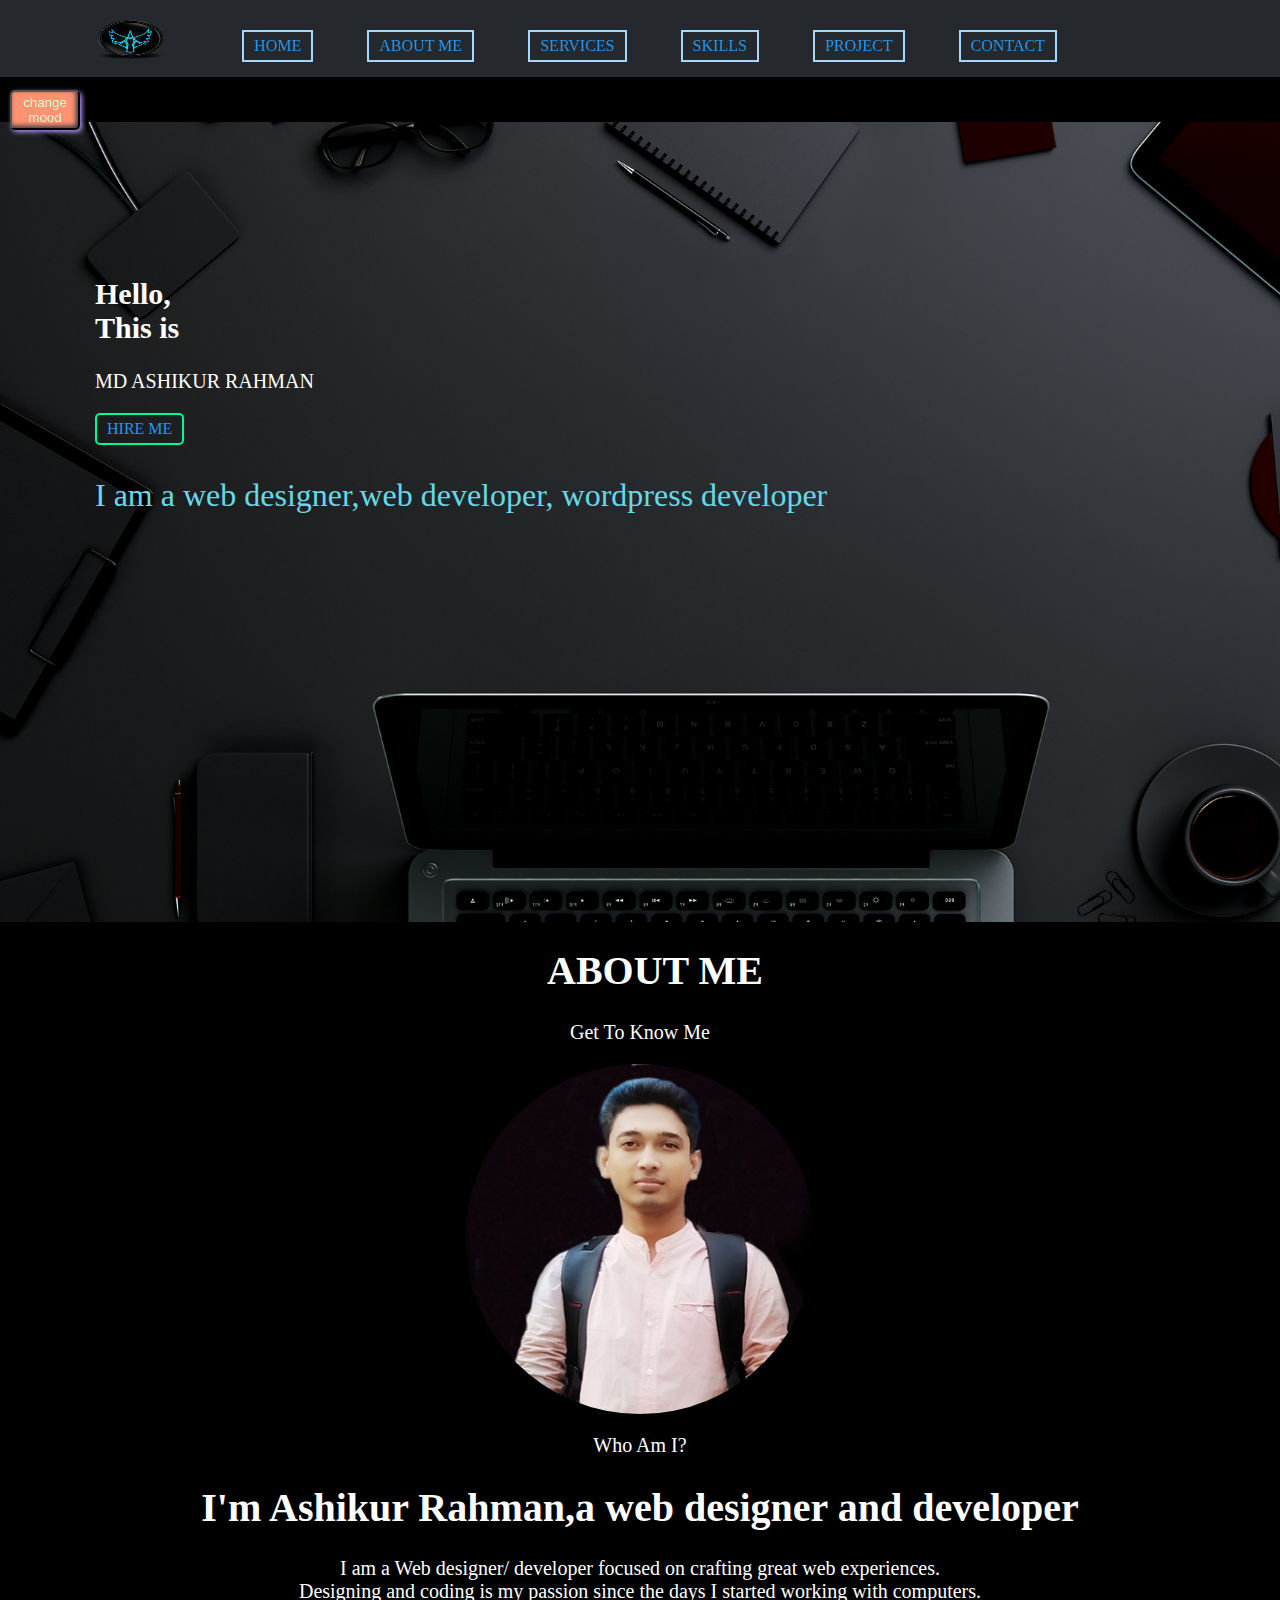
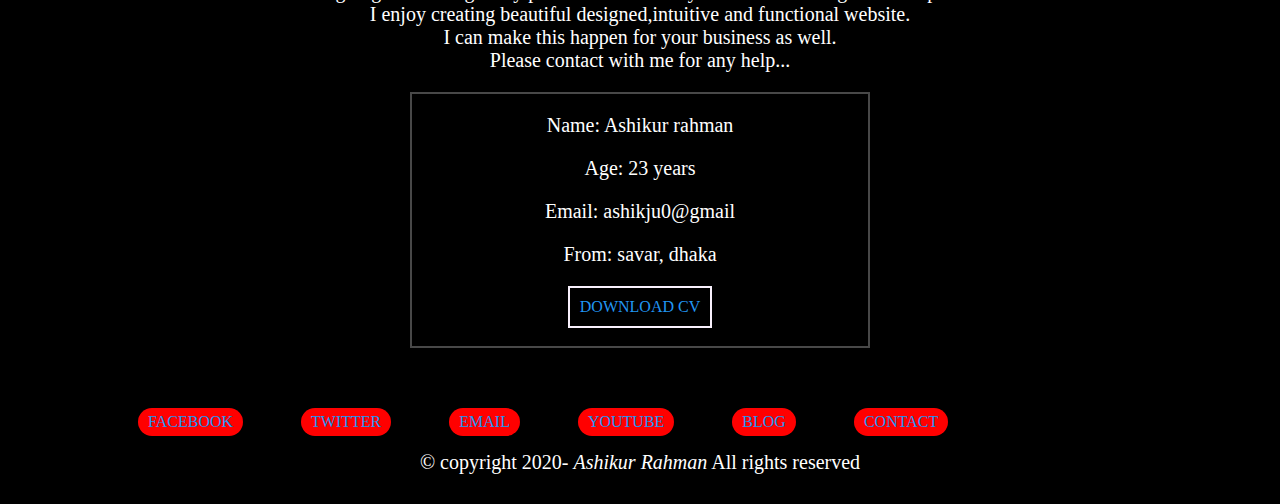
==== about.html @ 8f149159 "Add files via upload" ====
<html>
<head>
<title> portfolio</title>
 <link rel="icon" href="icon.ico" type="image/gif" sizes="16x16"> 
<link rel="stylesheet" href="style.css" type="text/css">
<link rel="stylesheet" href="progresscircle.css" type="text/css">
</head>
<body>
<div class="header">
<div class="top-area">
<div class="logo-area">
<img src="4fb633a21b89a.png">
</div>
<div class="header-menu">
<ul>
<li> <a href="index.html"> HOME</a></li>
<li> <a href="about.html"> ABOUT ME</a></li>
<li> <a href="service.html">SERVICES</a></li>
<li> <a href="skill.html">SKILLS</a></li>
<li> <a href="project.html"> PROJECT</a></li>
<li> <a href="contact.html">CONTACT</a></li>
</ul>
</div>
</div>
<div class="header-content">
<h2>Hello,</br>This is</h2>
<p>MD ASHIKUR RAHMAN</p>
<a href="#">HIRE ME</a>
<p id="t"> I am a web designer,web developer, wordpress developer </p>

</div>
</div>

<div class="main-content">
<div class="about clear">
<h1 class="floating">ABOUT ME</h1>
<p> Get To Know Me</p>
<img src="me.jpeg">
<p class="about-green">Who Am I?</p>

<h1>I'm Ashikur Rahman,a web designer and developer</h1>
<p>
I am a Web designer/ developer focused on crafting great web experiences.</br>
Designing and coding is my passion since the days I started working with computers.</br>
I enjoy creating beautiful designed,intuitive and functional website.</br>
I can make this happen for your business as well.</br>
Please contact with me for any help...
</p>
<div class="cv clear">
<p> Name: Ashikur rahman</p>
<p> Age: 23 years</p>
<p> Email: ashikju0@gmail </p>
<p> From: savar, dhaka</p>
<a href="#"> DOWNLOAD CV</a>
</div>
</div>




</div>
</div>
</div>


</div>
<div class="footer clear">
<ul>
<li> <a href="https://www.facebook.com/ashik.ju0">FACEBOOK</a></li>
<li> <a href="twitter.com"> TWITTER</a></li>
<li> <a href="contact.html">EMAIL</a></li>
<li> <a href="#">YOUTUBE</a></li>
<li> <a href="#">BLOG</a></li>
<li> <a href="contact.html">CONTACT</a></li>
</ul>
</br>
<p>&copy copyright 2020- <i>Ashikur Rahman</i> All rights reserved</p>
</div>
<button onclick="myFunction()" id="theme">change mood</button>

<script>
	
function myFunction() {
   var element = document.body;
   element.classList.toggle("dark-mode");
}
	</script>
</body>
</html>
---- style.css ----
body{
	margin:0;
	padding:0;
	background-color:#000000;
	position:relative;
	box-sizing:border-box;
	
	color:#fff;
	font-size:20px;
}
.dark-mode {
  background-color:#3b4252;
color: white;
}
.clear{
	overflow:hidden;
	clear:both;
}
.header{
	height:800px;
	width:100%;
	background-image:url(image11s.jpg);
	background-size:cover;
	
}
.top-area{
	position:fixed;
	top:0;
	left:0;
	right:0;
	background:RGB(52, 58, 64,.7);
	z-index:9999;
}
.top-area .logo-area{
	float:left;
	height:20px;
	width:5%;
}
.top-area .logo-area img{
	height: 40px;
width: 71px;
margin-left: 95px;
margin-top: 19px;
}

.top-area .header-menu{
	overflow: hidden;
margin: 10px;
padding-left: 84px;
}
.top-area .header-menu ul{
	list-style:none;
	display:block;
}
.top-area .header-menu ul li{
	float: left;
margin-left:5%;
}


.top-area .header-menu ul li a{
	text-decoration:none;
    font-size:1rem;
	border:2px solid #a5d8ff;
}
.header-content{
margin-top: 122px;
margin-left: 95px;
padding-top:130px;
}
.header-content a{
	border: 2px solid #00fa9a;
	border-radius:5px;
}
#t{
	color:#66d9e8;
	font-size:2rem;
}
.about{
	text-align:center;
	padding:20px;
	width:90%;
	margin:0 auto;
}
.about img{
	height:350px;
	width:350px;
	border-radius:50%;
}
.cv{
	height: 252px;
width: 456px;
border: 2px solid #484848;
margin: 10px auto;
}
.cv a{
	text-decoration:none;
	border:2px solid #f8f0fc;
	
	padding:10px;
}
.services{
	text-align:center;
	padding:20px;
	width:100%;
}
.services .web{
	border: 2px solid #7950f2;
width: 420px;
margin: 30px 121px;
float: left;
padding: 45px;
background:RGB(76, 86, 106,.5);
border-radius:10px;
box-shadow: 10px 10px 15px #b197fc,inset -5px -5px 15px #2e3440;
}
.services .web1{
	border: 2px solid #7950f2;
width: 420px;
margin: 30px 121px;
float: left;
padding: 45px;
background:RGB(255, 236, 153,.5);
border-radius:10px;
box-shadow: 10px 10px 15px #ffa94d,inset -5px -5px 15px #2e3440;
}                    
.web a{
	text-decoration:none;
	border:2px solid #f8f0fc;
	
	padding:10px;
}
.my-skills{

	text-align:center;
	float:left;
	width:50%;
	margin:20px auto;
	}

	.container { 
        background-color: rgb(192, 192, 192); 
        width: 80%; 
        border-radius: 15px; 
    } 
  
    .skill { 
        background-color: rgb(116, 194, 92); 
        color: white; 
        padding: 1%; 
        text-align: right; 
        font-size: 20px; 
        border-radius: 15px; 
    } 
  
    .html { 
        width: 80%; 
    } 
  
    .php90 { 
        width: 90%; 
    } 
	.php80 { 
        width: 80%; 
    } 
	.php85 { 
        width: 85%; 
    } 
	.php95 { 
        width: 95%; 
    } 
.contact{
	
	padding:20px;
	text-align:center;
}
.contact h1{
	margin:0;
	
}

.message-box{
	text-align:center;
	float:left;
	width:100%;
	margin-left:40px;
}
.message-box input {
	width: 208px;
margin: 10px;
padding: 10px;
border: 2px solid yellow;
background: #ddd;
border-radius:10px;

}
.message-box .message{
	width: 383px;
height: 105px;
}

.message-box button{
	padding:5px 10px;
	color:red;
	background:#fbd4f2;
	border-radius:5px;
}

.footer{
	text-align:center;
	margin:10px 40px;
}
.footer ul{
	list-style:none;
	display:block;
}
.footer ul li{
	float: left;
margin-left:5%;

}
.footer ul li a{
	text-decoration:none;
   border-radius:15px;
 background:red;
}
a{
	position: relative;
    display: inline-block;
    padding: 5px 10px;
    color: #2196f3;
    text-transform: uppercase;
    text-decoration: none;
    font-size: 1rem;
    overflow: hidden;
    transition: 0.2s;
}

a:hover
{
    color: #fff;
    background: #2196f3;
	border-radius:15px;
    box-shadow: 0 0 10px #2196f3, 0 0 40px #2196f3, 0 0 80px #2196f3;
    transition-delay: .1s;
}

.floating { 
	animation-name: floating; 
	animation-duration: 2s; 
	animation-iteration-count: infinite; 
	animation-timing-function: ease-in-out; 
	margin-left: 30px; 
	margin-top: 5px; 
	
} 
@keyframes floating { 
	0% { transform: translate(0, 0px); } 
	50% { transform: translate(0, 20px); } 
	100% { transform: translate(0, -0px); }	 
} 
 
#theme{
	height: 40px;
width: 70px;
border-radius: 5px;
position: fixed;
left: 10px;
top: 90px;
background: #fe9272;
box-shadow: 2px 2px 5px #b197fc,inset -2px -2px 5px #2e3440;
color: #d3ffce;
}
@media screen and (min-width:0px) and (max-width:1570px){
	
	
	.service{
		margin:0;
		padding:0;
		text-align:center;
	}
	.services .web,.services .web1{
     width:37%;
    margin:0px;
	height:237px;
     float: left;
     margin:5px;
     }
	
	
	
}
@media screen and (min-width:0px) and (max-width:1000px){
	.top-area .header-menu ul li,.footer ul li{
		margin-left:2%;
	}
}
@media screen and (min-width:0px) and (max-width:830px){
	body{
		font-size:15px;
	}
	.top-area .header-menu ul li,.footer ul li{
		margin-left:0;
	}
	.services .web,.services .web1{
     width:32%;
    margin:0px;
	height:237px;
     float: left;
     margin:5px;
     }
	 a{
		padding:2px; 
	 }
}
@media screen and (min-width:0px) and (max-width:650px){
	a,.top-area .header-menu ul li a{
		font-size:10px;
	}
	.top-area .header-menu ul li,.footer ul li{
		margin-left:2%;
	}
	.services .web,.services .web1{
     width:100%;
     }
	
}
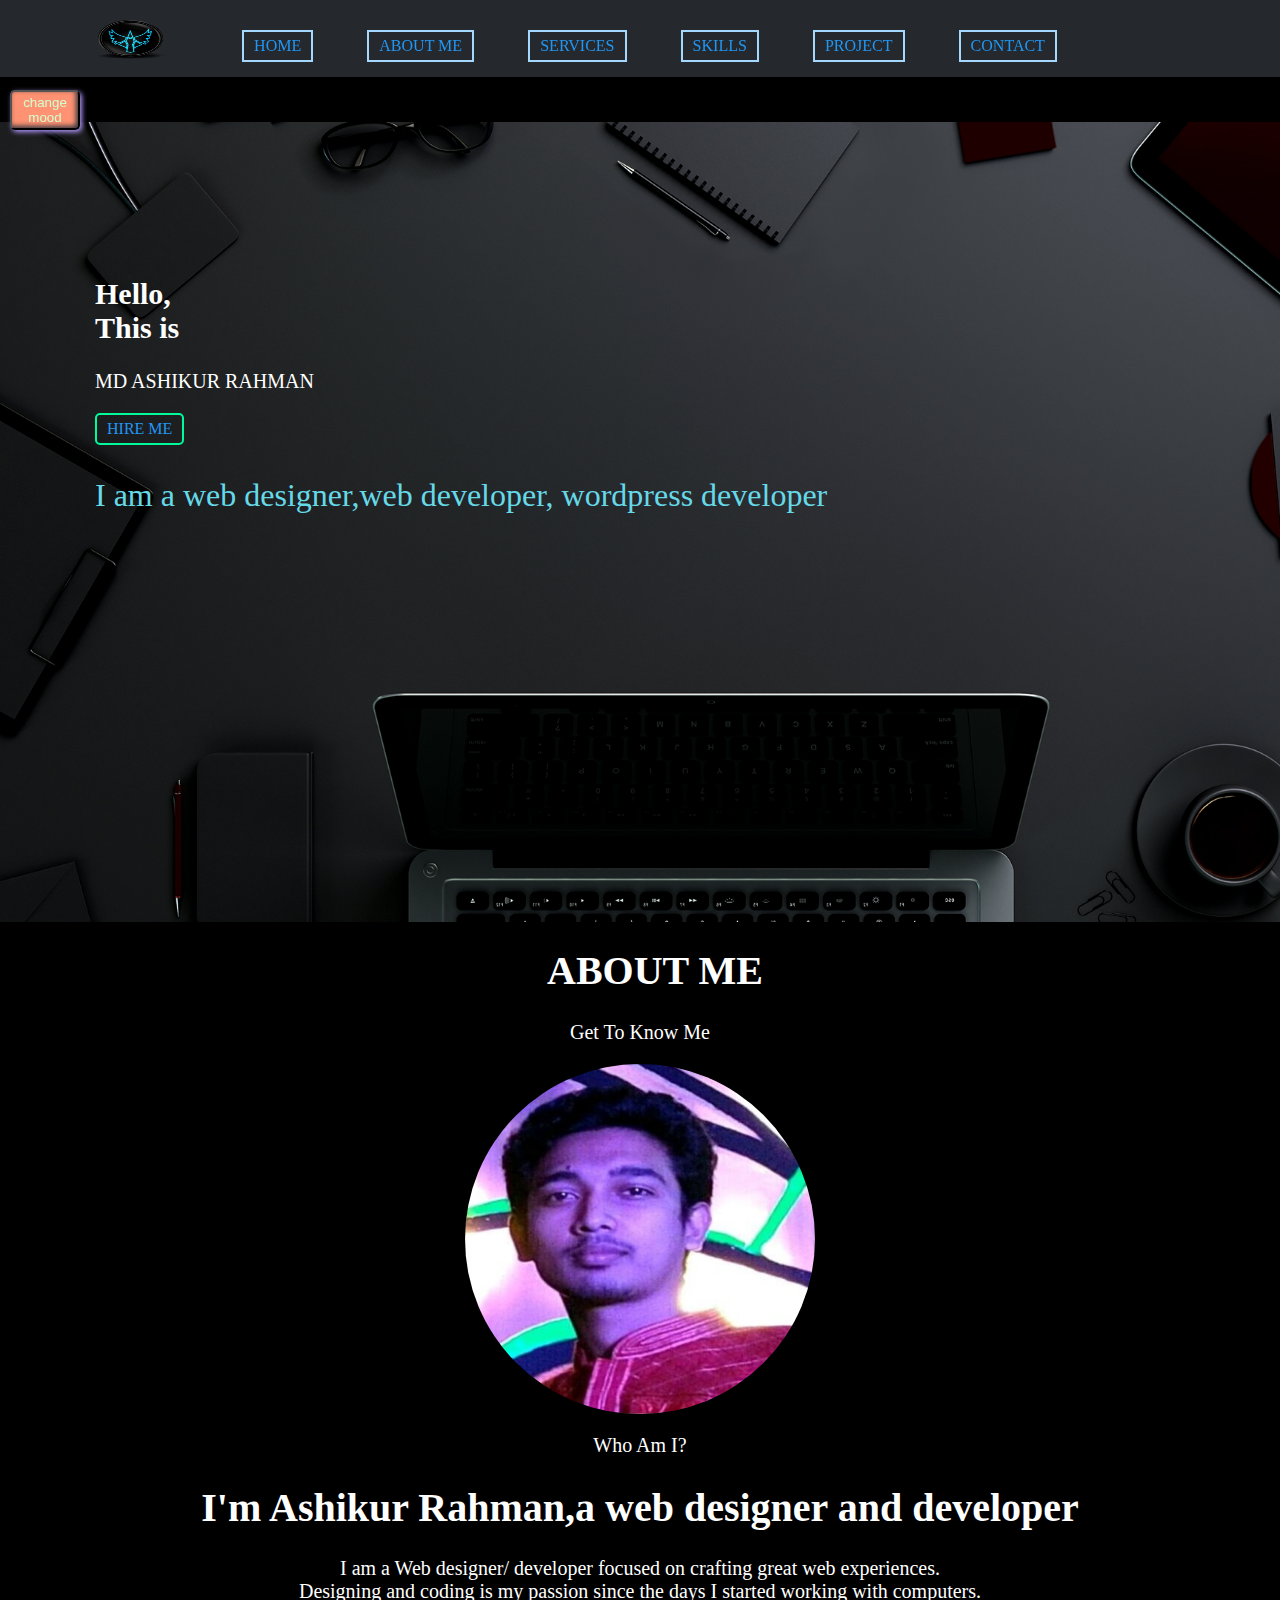
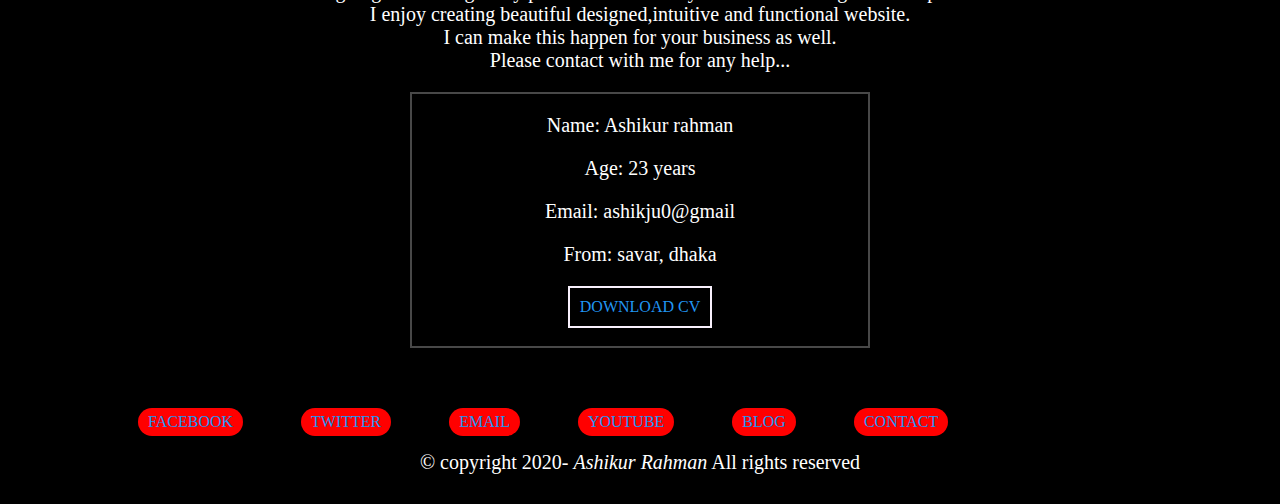
==== commit 582c3a60: "Update about.html" ====
--- a/about.html
+++ b/about.html
@@ -35,7 +35,7 @@
 <div class="about clear">
 <h1 class="floating">ABOUT ME</h1>
 <p> Get To Know Me</p>
-<img src="me.jpeg">
+<img src="me.jpg">
 <p class="about-green">Who Am I?</p>
 
 <h1>I'm Ashikur Rahman,a web designer and developer</h1>
@@ -86,4 +86,4 @@
 }
 	</script>
 </body>
-</html>+</html>
